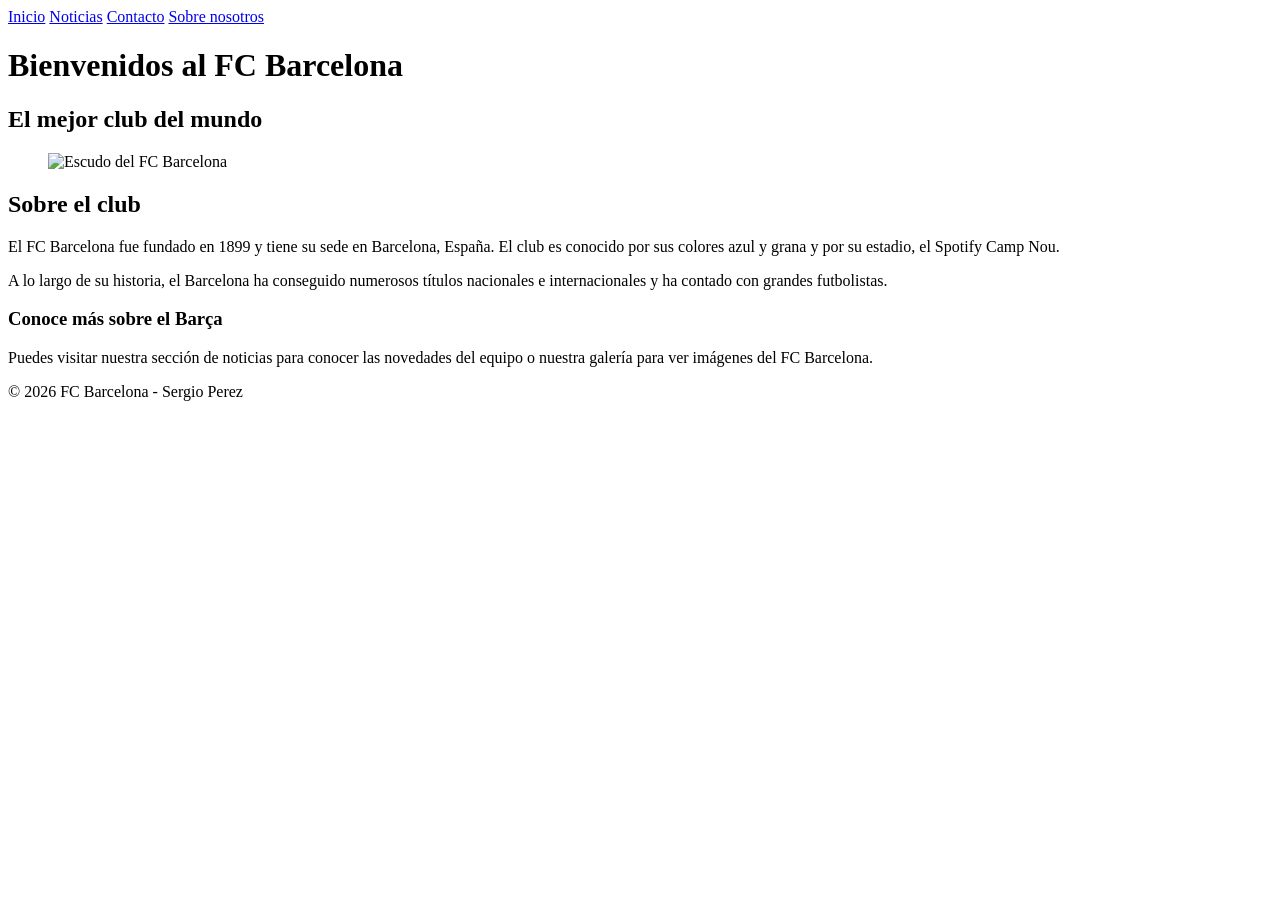
==== index.html @ 64547831 "Add files via upload" ====
<!DOCTYPE html>
<html lang="es">

<head>
    <meta charset="UTF-8">
    <meta name="viewport" content="width=device-width, initial-scale=1.0">
    <title>FC Barcelona - Inicio</title>
    <link rel="stylesheet" href="./css/style.css">
</head>

<body>

    <header>
        <nav>
            <a href="./index.html">Inicio</a>
            <a href="./noticias.html">Noticias</a>
            <a href="./contact.html">Contacto</a>
            <a href="./about.html">Sobre nosotros</a>
        </nav>
    </header>

    <main>

        <h1 class="Barcelona">Bienvenidos al FC Barcelona</h1>

        <h2 class="clubb">
            El mejor club del mundo
        </h2>

        <figure id="Imagen">
            <img src="./img/fc_barcelona_logo.jpg" alt="Escudo del FC Barcelona">
        </figure>

        <div class="club">
            <h2>Sobre el club</h2>
        </div>

        <div>
            <p>
                El FC Barcelona fue fundado en 1899 y tiene su sede en
                Barcelona, España. El club es conocido por sus colores
                azul y grana y por su estadio, el Spotify Camp Nou.
            </p>

            <p>
                A lo largo de su historia, el Barcelona ha conseguido
                numerosos títulos nacionales e internacionales y ha
                contado con grandes futbolistas.
            </p>
        </div>

        <h3>Conoce más sobre el Barça</h3>

        <p>
            Puedes visitar nuestra sección de noticias para conocer
            las novedades del equipo o nuestra galería para ver
            imágenes del FC Barcelona.
        </p>

    </main>

    <footer>
        <p>© 2026 FC Barcelona - Sergio Perez</p>
    </footer>

</body>
</html>
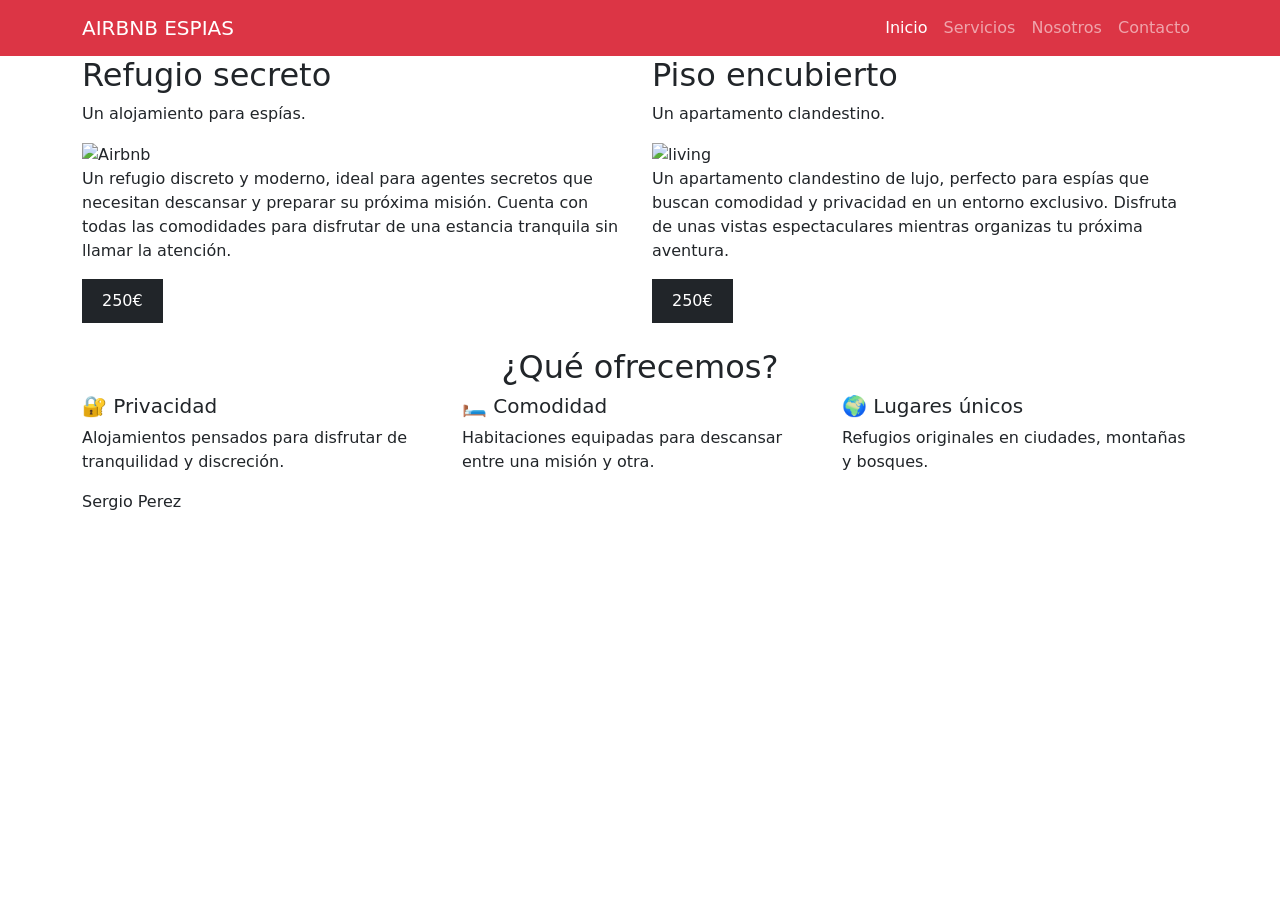
==== commit 225950f4: "Add files via upload" ====
--- a/index.html
+++ b/index.html
@@ -1,67 +1,145 @@
 <!DOCTYPE html>
 <html lang="es">
-
 <head>
     <meta charset="UTF-8">
     <meta name="viewport" content="width=device-width, initial-scale=1.0">
-    <title>FC Barcelona - Inicio</title>
-    <link rel="stylesheet" href="./css/style.css">
+    <title>Airbnb para espías</title>
+    <link rel="stylesheet" href="styles.css">
+    <!-- Bootstrap 5 -->
+    <link href="https://cdn.jsdelivr.net/npm/bootstrap@5.3.3/dist/css/bootstrap.min.css" rel="stylesheet">
 </head>
-
 <body>
 
     <header>
-        <nav>
-            <a href="./index.html">Inicio</a>
-            <a href="./noticias.html">Noticias</a>
-            <a href="./contact.html">Contacto</a>
-            <a href="./about.html">Sobre nosotros</a>
-        </nav>
+          <!-- Menú de navegación -->
+    <nav class="navbar navbar-expand-lg navbar-dark bg-danger">
+        <div class="container">
+
+            <!-- Logo o nombre -->
+            <a class="navbar-brand" href="./index.html">AIRBNB ESPIAS</a>
+
+            <!-- Botón hamburguesa -->
+            <button class="navbar-toggler" type="button"
+                data-bs-toggle="collapse"
+                data-bs-target="#menuPrincipal"
+                aria-controls="menuPrincipal"
+                aria-expanded="false"
+                aria-label="Abrir menú">
+                <span class="navbar-toggler-icon"></span>
+            </button>
+
+            <!-- Opciones del menú -->
+            <div class="collapse navbar-collapse" id="menuPrincipal">
+                <ul class="navbar-nav ms-auto">
+                    <li class="nav-item">
+                        <a class="nav-link active" href="index.html">Inicio</a>
+                    </li>
+                    <li class="nav-item">
+                        <a class="nav-link" href="./servicios.html">Servicios</a>
+                    </li>
+                    <li class="nav-item">
+                        <a class="nav-link" href="./nosotros.html">Nosotros</a>
+                    </li>
+                    <li class="nav-item">
+                        <a class="nav-link" href="./contacto.html">Contacto</a>
+                    </li>
+                </ul>
+            </div>
+
+        </div>
+    </nav>
+
+
     </header>
 
+  
     <main>
+        <div class="container">
+            
+    <div class="row">
+        <div class="col-md-6">
+            <h2>Refugio secreto</h2>
+            <p>Un alojamiento para espías.</p>
+            <img src="./img/airbnb_g8b5afda4b_640_1_-760-rq4mfz.jpg" alt="Airbnb">
+               <p>   Un refugio discreto y moderno, ideal para agentes secretos
+                que necesitan descansar y preparar su próxima misión.
+                Cuenta con todas las comodidades para disfrutar de una
+                estancia tranquila sin llamar la atención.
+                </p>
 
-        <h1 class="Barcelona">Bienvenidos al FC Barcelona</h1>
-
-        <h2 class="clubb">
-            El mejor club del mundo
-        </h2>
-
-        <figure id="Imagen">
-            <img src="./img/fc_barcelona_logo.jpg" alt="Escudo del FC Barcelona">
-        </figure>
-
-        <div class="club">
-            <h2>Sobre el club</h2>
+            <button>250€</button> 
         </div>
 
-        <div>
-            <p>
-                El FC Barcelona fue fundado en 1899 y tiene su sede en
-                Barcelona, España. El club es conocido por sus colores
-                azul y grana y por su estadio, el Spotify Camp Nou.
+        <div class="col-md-6">
+            <h2>Piso encubierto</h2>
+            <p>Un apartamento clandestino.</p>
+            <img class="living" src="./img/PJM020719Q202_Luxe_WanakaNZ_LivingRoom_0264-LightOn_R1.jpg" alt="living">
+
+            <p> Un apartamento clandestino de lujo, perfecto para espías
+                que buscan comodidad y privacidad en un entorno exclusivo.
+                Disfruta de unas vistas espectaculares mientras organizas
+                tu próxima aventura.
             </p>
 
-            <p>
-                A lo largo de su historia, el Barcelona ha conseguido
-                numerosos títulos nacionales e internacionales y ha
-                contado con grandes futbolistas.
-            </p>
+            <button>250€</button>
+
         </div>
+    </div>
+</div>
 
-        <h3>Conoce más sobre el Barça</h3>
 
-        <p>
-            Puedes visitar nuestra sección de noticias para conocer
-            las novedades del equipo o nuestra galería para ver
-            imágenes del FC Barcelona.
-        </p>
+        <!-- SERVICIOS -->
+        <section class="container my-5">
 
-    </main>
+            <h2 class="text-center ">
+                ¿Qué ofrecemos?
+            </h2>
+
+            <div class="row">
+
+                <div class="col-md-4 ">
+
+                    <h3 class="h5">🔐 Privacidad</h3>
+
+                    <p>
+                        Alojamientos pensados para disfrutar de
+                        tranquilidad y discreción.
+                    </p>
+
+                </div>
+
+                <div class="col-md-4 ">
+
+                    <h3 class="h5">🛏️ Comodidad</h3>
+
+                    <p>
+                        Habitaciones equipadas para descansar
+                        entre una misión y otra.
+                    </p>
+
+                </div>
+
+                <div class="col-md-4 ">
+
+                    <h3 class="h5">🌍 Lugares únicos</h3>
+
+                    <p>
+                        Refugios originales en ciudades, montañas
+                        y bosques.
+                    </p>
+
+                </div>
+
+            </div>
+
+
 
     <footer>
-        <p>© 2026 FC Barcelona - Sergio Perez</p>
+        <p>Sergio Perez</p>
     </footer>
+    <!-- Bootstrap JavaScript -->
+    <script src="https://cdn.jsdelivr.net/npm/bootstrap@5.3.3/dist/js/bootstrap.bundle.min.js"></script>
+  
 
 </body>
 </html>
--- a/styles.css
+++ b/styles.css
@@ -0,0 +1,72 @@
+img {
+    width: 100%;
+    height: 300px;
+    object-fit: cover;
+}
+
+.living {
+    width: 100%;
+    height: 300px;
+    object-fit: cover;
+}
+
+body {
+    background-color: #f3eeee;
+}
+
+button{
+
+    display: flex;
+    flex-direction: column;
+    align-items: end;
+    justify-content: space-between;
+
+    background-color: #212529;
+    color: white;
+    padding: 10px 20px;
+    border: none;
+    border-radius: 8px;
+    align-items: center;
+    text-align: center;
+}
+
+section.container {
+    margin-top: 25px !important;
+}
+
+.contacto {
+    background-color: lightblue;
+    font-family: Arial;
+    min-height: 100vh;
+    margin: 0;
+}
+
+.contacto main {
+    max-width: 600px;
+    margin: 30px auto;
+    padding: 20px;
+    background-color: white;
+    border-radius: 10px;
+}
+
+.contacto h2 {
+    text-align: center;
+    color: blue;
+}
+
+.contacto input[type="text"],
+.contacto input[type="email"],
+.contacto select,
+.contacto textarea {
+    width: 100%;
+    padding: 10px;
+    margin-bottom: 15px;
+}
+
+.contacto button {
+    background-color: #212529;
+    color: white;
+    padding: 10px 20px;
+    border: none;
+    border-radius: 8px;
+}
